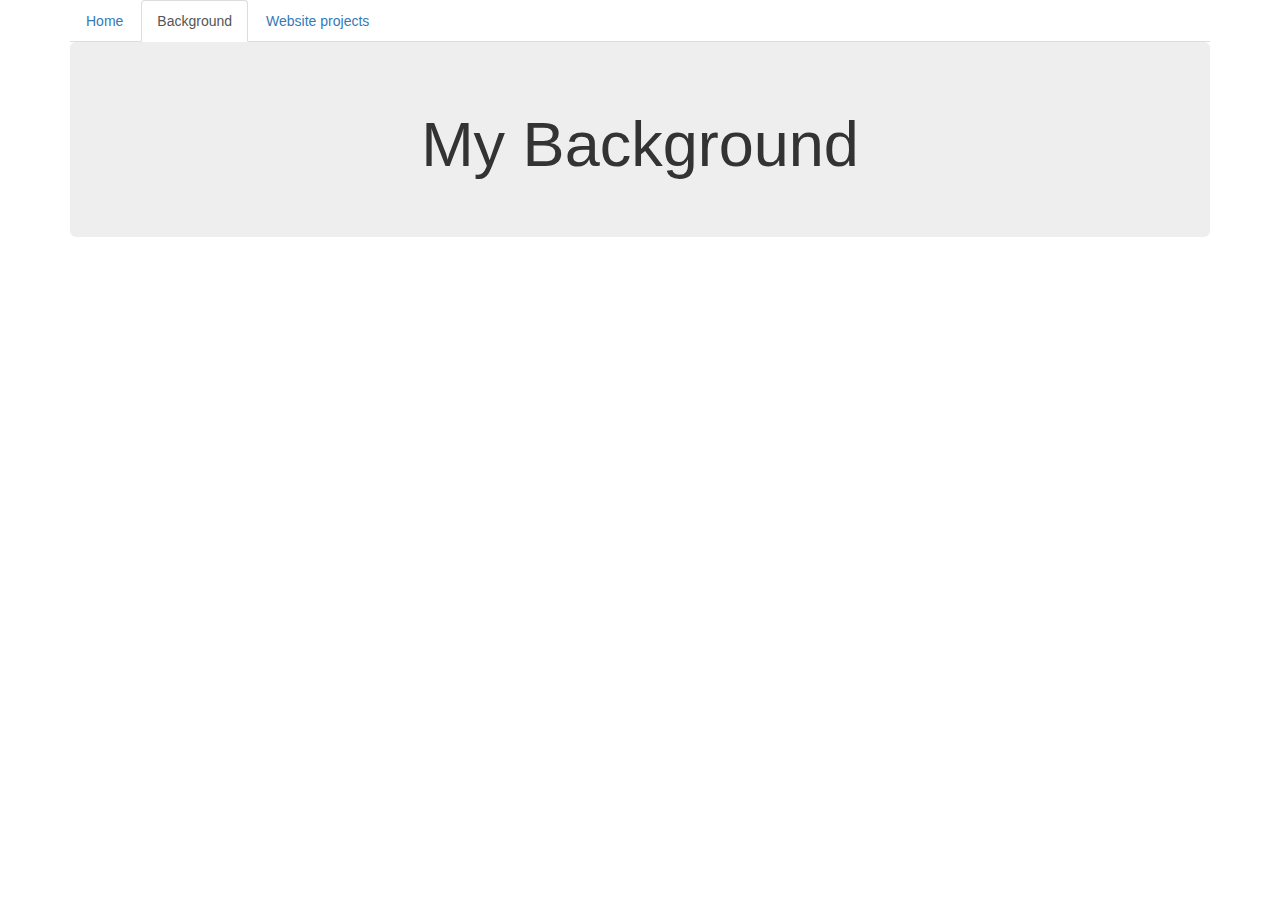
==== background.html @ 5020603a "added my projects page" ====
<!DOCTYPE html>
<html lang="en" dir="ltr">
  <head>
    <meta charset="utf-8">
    <title>Background</title>
    <link rel="stylesheet" href="css/bootstrap.css">
    <link rel="stylesheet" href="css/styles.css">
  </head>
  <body>
    <div class="container">
      <ul class="nav nav-tabs">
        <li role="presentation" ><a href="index.html">Home</a></li>
        <li role="presentation" class="active" ><a href="background.html">Background</a></li>
        <li role="presentation" ><a href="websitem-projects.html">Website projects</a></li>
      </ul>
      <div class="jumbotron">
        <h1>My Background</h1>

    </div>

  </div>
  </body>
</html>
---- css/styles.css ----
body{
  margin: 0;
  padding:0;
  height: 100%
  width: 100%;
}

h1{
  text-align: center;
}
img{
  width: 200px;
  float: left;
  padding: 4px
}
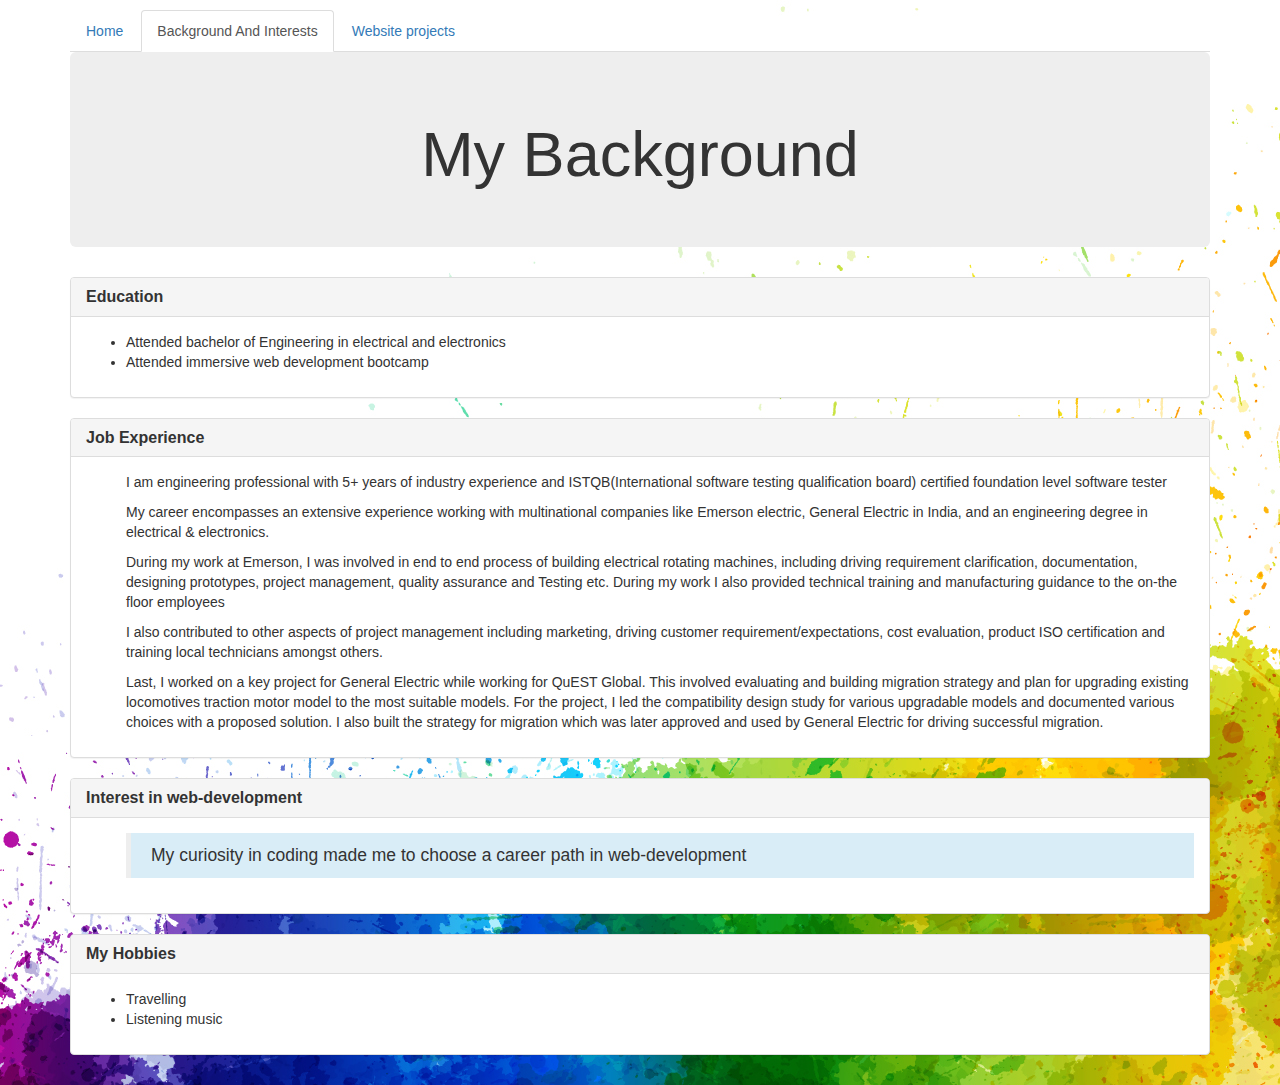
==== commit d1ff3d79: "Created README file and background page for my portfolio" ====
--- a/background.html
+++ b/background.html
@@ -1,23 +1,100 @@
 <!DOCTYPE html>
 <html lang="en" dir="ltr">
-  <head>
-    <meta charset="utf-8">
-    <title>Background</title>
-    <link rel="stylesheet" href="css/bootstrap.css">
-    <link rel="stylesheet" href="css/styles.css">
-  </head>
-  <body>
-    <div class="container">
-      <ul class="nav nav-tabs">
-        <li role="presentation" ><a href="index.html">Home</a></li>
-        <li role="presentation" class="active" ><a href="background.html">Background</a></li>
-        <li role="presentation" ><a href="websitem-projects.html">Website projects</a></li>
+<head>
+  <meta charset="utf-8">
+  <title>Background</title>
+  <link rel="stylesheet" href="css/bootstrap.css">
+  <link rel="stylesheet" href="css/styles.css">
+</head>
+<body>
+
+  <div class="container">
+    <ul class="nav nav-tabs">
+      <li role="presentation" ><a href="index.html">Home</a></li>
+      <li role="presentation" class="active" ><a href="background.html">Background And Interests</a></li>
+      <li role="presentation" ><a href="websitem-projects.html">Website projects</a></li>
+    </ul>
+    <div class="my-class">
+
+
+
+    <div class="jumbotron">
+      <h1>My Background</h1>
+    </div>
+    <div class="panel panel-default">
+      <div class="panel-heading">
+        <h2 class="panel-title"><strong>Education</strong></h2>
+
+      </div>
+      <div class="panel-body">
+
+
+      <ul>
+        <li> Attended bachelor of Engineering in electrical and electronics</li>
+        <li> Attended immersive web development bootcamp</li>
       </ul>
-      <div class="jumbotron">
-        <h1>My Background</h1>
+      </div>
+    </div>
+
+    <div class="panel panel-default">
+      <div class="panel-heading">
+        <h2 class="panel-title"><strong>Job Experience</strong></h2>
+
+      </div>
+      <div class="panel-body">
+
+
+      <ul>
+        <p>I am engineering professional with 5+ years of industry experience and ISTQB(International software testing qualification board) certified foundation level software tester</p>
+        <p>My career encompasses an extensive experience working with multinational companies like Emerson electric, General Electric in India, and an engineering degree in electrical & electronics.</p>
+        <p>During my work at Emerson, I was involved in end to end process of building electrical rotating machines, including driving requirement clarification, documentation, designing prototypes, project management, quality assurance and Testing etc. During my work I also provided technical training and manufacturing guidance to the on-the floor employees</p>
+        <p>I also contributed to other aspects of project management including marketing, driving customer requirement/expectations, cost evaluation, product ISO certification and training local technicians amongst others.</p>
+        <p>Last, I worked on a key project for General Electric while working for QuEST Global. This involved evaluating and building migration strategy and plan for upgrading existing locomotives traction motor model to the most suitable models. For the project, I led the compatibility design study for various upgradable models and documented various choices with a proposed solution. I also built the strategy for migration which was later approved and used by General Electric for driving successful migration.</p>
+
+
+      </ul>
+
+      </div>
+    </div>
+    <div class="panel panel-default">
+      <div class="panel-heading">
+        <h2 class="panel-title"><strong>Interest in web-development</strong></h2>
+
+      </div>
+      <div class="panel-body">
+
+
+      <ul>
+        <blockquote class="bg-info">
+
+
+        <p>My curiosity in coding made me to choose a career path in web-development</p>
+      </blockquote>
+
+      </div>
+    </div>
+    <div class="panel panel-default">
+      <div class="panel-heading">
+        <h2 class="panel-title"><strong>My Hobbies</strong></h2>
+
+      </div>
+      <div class="panel-body">
+
+
+      <ul>
+        <li>Travelling</li>
+        <li>Listening music</li>
+
+
+      </ul>
+      </div>
+    </div>
+
+
+    </div>
 
     </div>
 
   </div>
-  </body>
+</body>
 </html>
--- a/css/styles.css
+++ b/css/styles.css
@@ -13,3 +13,15 @@
   float: left;
   padding: 4px
 }
+
+body{
+  height: 100%;
+  width: 100%;
+  background: url('../img/background.jpg');
+  border: 10px strong red
+  margin: 2px;
+  padding: 10px;
+}
+.important{
+  color: blue;
+}
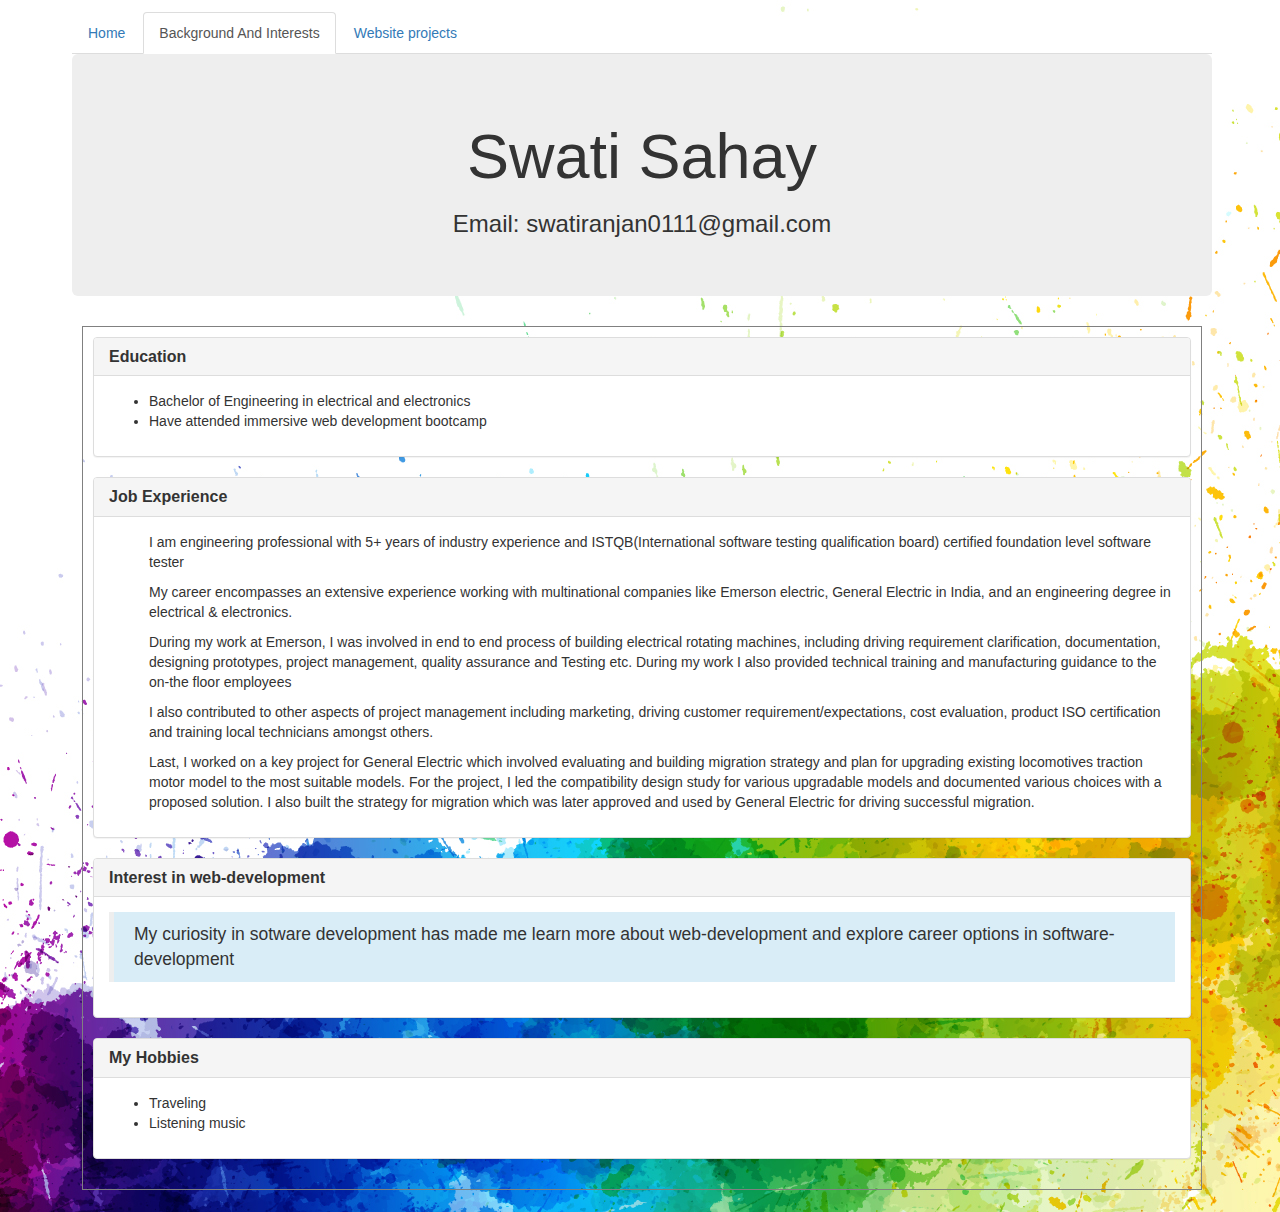
==== commit 1e6c063b: "added border in the portfolio" ====
--- a/background.html
+++ b/background.html
@@ -14,87 +14,84 @@
       <li role="presentation" class="active" ><a href="background.html">Background And Interests</a></li>
       <li role="presentation" ><a href="websitem-projects.html">Website projects</a></li>
     </ul>
-    <div class="my-class">
 
 
 
-    <div class="jumbotron">
-      <h1>My Background</h1>
-    </div>
-    <div class="panel panel-default">
-      <div class="panel-heading">
-        <h2 class="panel-title"><strong>Education</strong></h2>
 
+      <div class="jumbotron">
+
+        <h1>Swati Sahay</h1>
+        <h3>Email: swatiranjan0111@gmail.com</h3>
       </div>
-      <div class="panel-body">
+        <div class="my-class">
+      <div class="panel panel-default">
+        <div class="panel-heading">
+          <h2 class="panel-title"><strong>Education</strong></h2>
+
+        </div>
+        <div class="panel-body">
 
 
-      <ul>
-        <li> Attended bachelor of Engineering in electrical and electronics</li>
-        <li> Attended immersive web development bootcamp</li>
-      </ul>
+          <ul>
+            <li> Bachelor of Engineering in electrical and electronics</li>
+            <li> Have attended immersive web development bootcamp</li>
+          </ul>
+        </div>
       </div>
-    </div>
 
-    <div class="panel panel-default">
-      <div class="panel-heading">
-        <h2 class="panel-title"><strong>Job Experience</strong></h2>
+      <div class="panel panel-default">
+        <div class="panel-heading">
+          <h2 class="panel-title"><strong>Job Experience</strong></h2>
 
-      </div>
-      <div class="panel-body">
+        </div>
+        <div class="panel-body">
+
+          <ul>
+            <p>I am engineering professional with 5+ years of industry experience and ISTQB(International software testing qualification board) certified foundation level software tester</p>
+            <p>My career encompasses an extensive experience working with multinational companies like Emerson electric, General Electric in India, and an engineering degree in electrical & electronics.</p>
+            <p>During my work at Emerson, I was involved in end to end process of building electrical rotating machines, including driving requirement clarification, documentation, designing prototypes, project management, quality assurance and Testing etc. During my work I also provided technical training and manufacturing guidance to the on-the floor employees</p>
+            <p>I also contributed to other aspects of project management including marketing, driving customer requirement/expectations, cost evaluation, product ISO certification and training local technicians amongst others.</p>
+            <p>Last, I worked on a key project for General Electric which involved evaluating and building migration strategy and plan for upgrading existing locomotives traction motor model to the most suitable models. For the project, I led the compatibility design study for various upgradable models and documented various choices with a proposed solution. I also built the strategy for migration which was later approved and used by General Electric for driving successful migration.</p>
 
 
-      <ul>
-        <p>I am engineering professional with 5+ years of industry experience and ISTQB(International software testing qualification board) certified foundation level software tester</p>
-        <p>My career encompasses an extensive experience working with multinational companies like Emerson electric, General Electric in India, and an engineering degree in electrical & electronics.</p>
-        <p>During my work at Emerson, I was involved in end to end process of building electrical rotating machines, including driving requirement clarification, documentation, designing prototypes, project management, quality assurance and Testing etc. During my work I also provided technical training and manufacturing guidance to the on-the floor employees</p>
-        <p>I also contributed to other aspects of project management including marketing, driving customer requirement/expectations, cost evaluation, product ISO certification and training local technicians amongst others.</p>
-        <p>Last, I worked on a key project for General Electric while working for QuEST Global. This involved evaluating and building migration strategy and plan for upgrading existing locomotives traction motor model to the most suitable models. For the project, I led the compatibility design study for various upgradable models and documented various choices with a proposed solution. I also built the strategy for migration which was later approved and used by General Electric for driving successful migration.</p>
+          </ul>
+
+        </div>
+      </div>
+      <div class="panel panel-default">
+        <div class="panel-heading">
+          <h2 class="panel-title"><strong>Interest in web-development</strong></h2>
+
+        </div>
+        <div class="panel-body">
+          <blockquote class="bg-info">
+            <p>My curiosity in sotware development has made me learn more about web-development and explore career options in software-development</p>
+          </blockquote>
+
+        </div>
+      </div>
+      <div class="panel panel-default">
+        <div class="panel-heading">
+          <h2 class="panel-title"><strong>My Hobbies</strong></h2>
+
+        </div>
+        <div class="panel-body">
 
 
-      </ul>
-
-      </div>
-    </div>
-    <div class="panel panel-default">
-      <div class="panel-heading">
-        <h2 class="panel-title"><strong>Interest in web-development</strong></h2>
-
-      </div>
-      <div class="panel-body">
+          <ul>
+            <li>Traveling</li>
+            <li>Listening music</li>
 
 
-      <ul>
-        <blockquote class="bg-info">
-
-
-        <p>My curiosity in coding made me to choose a career path in web-development</p>
-      </blockquote>
-
+          </ul>
+        </div>
       </div>
-    </div>
-    <div class="panel panel-default">
-      <div class="panel-heading">
-        <h2 class="panel-title"><strong>My Hobbies</strong></h2>
-
-      </div>
-      <div class="panel-body">
-
-
-      <ul>
-        <li>Travelling</li>
-        <li>Listening music</li>
-
-
-      </ul>
-      </div>
-    </div>
 
 
     </div>
 
-    </div>
+  </div>
 
-  </div>
+</div>
 </body>
 </html>
--- a/css/styles.css
+++ b/css/styles.css
@@ -1,9 +1,3 @@
-body{
-  margin: 0;
-  padding:0;
-  height: 100%
-  width: 100%;
-}
 
 h1{
   text-align: center;
@@ -18,10 +12,18 @@
   height: 100%;
   width: 100%;
   background: url('../img/background.jpg');
-  border: 10px strong red
   margin: 2px;
   padding: 10px;
 }
 .important{
   color: blue;
 }
+h3{
+  text-align: center;
+}
+.my-class{
+  border: 1px solid gray;
+  margin: 10px;
+  padding: 10px;
+
+}
